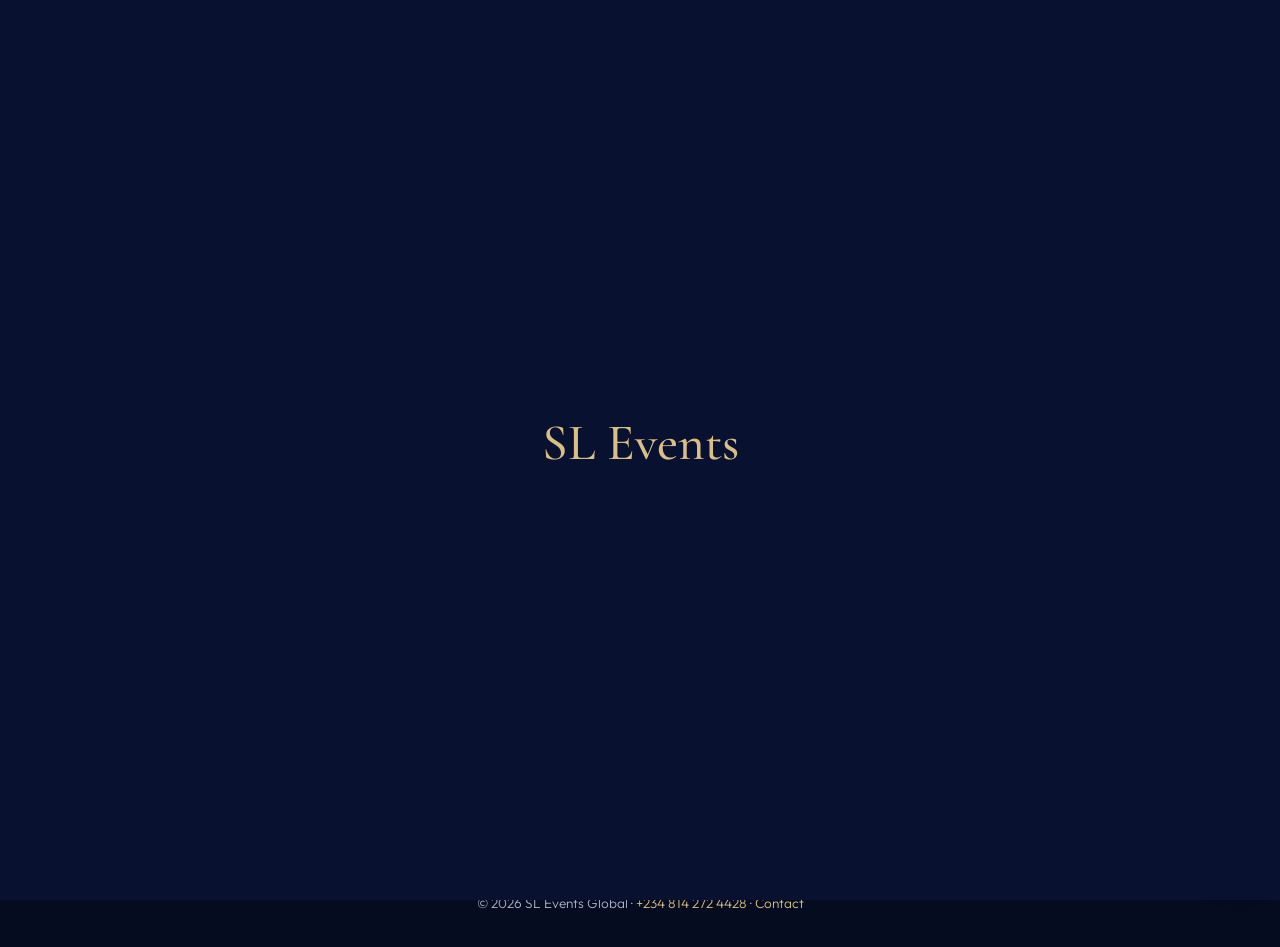
==== gallery.html @ 5a5d55a5 "Add files via upload" ====
<!DOCTYPE html>
<html lang="en">
<head>
<meta charset="utf-8">
<meta name="viewport" content="width=device-width, initial-scale=1, viewport-fit=cover">
<title>Gallery | SL Events Global</title>
<meta name="description" content="Browse moments from weddings, birthdays, anniversaries and corporate events planned and managed by SL Events Global.">
<meta name="theme-color" content="#0a1530">
<link rel="icon" href="favicon.svg" type="image/svg+xml">
<link rel="manifest" href="site.webmanifest">
<link rel="canonical" href="https://www.slevents.com/gallery.html">
<meta property="og:type" content="website"><meta property="og:url" content="https://www.slevents.com/gallery.html">
<meta property="og:title" content="Gallery | SL Events Global"><meta property="og:description" content="Moments from events planned by SL Events Global."><meta property="og:image" content="h2.PNG">
<script type="application/ld+json">{"@context":"https://schema.org","@type":"ImageGallery","name":"SL Events Global Gallery","url":"https://www.slevents.com/gallery.html"}</script>
<link rel="preconnect" href="https://fonts.googleapis.com"><link rel="preconnect" href="https://fonts.gstatic.com" crossorigin>
<link href="https://fonts.googleapis.com/css2?family=Cormorant+Garamond:ital,wght@0,500;0,600;1,500&family=Outfit:wght@300;400&display=swap" rel="stylesheet">
<style>
:root{--navy:#081230;--navy2:#0f1d44;--navy3:#16295c;--gold:#d9bf86;--gold2:#f1e2b8;--mute:#a9b3cf}
*{box-sizing:border-box;margin:0;padding:0}
html{scroll-behavior:smooth}
body{background:var(--navy);color:#e9ecf5;font:300 1rem/1.7 'Outfit',sans-serif;overflow-x:hidden;max-width:100vw}
img{max-width:100%;display:block}a{color:inherit;text-decoration:none}
.logo,h1,h2{font-family:'Cormorant Garamond',serif;font-weight:500;color:#fff;line-height:1.1}
.gold-t{background:linear-gradient(100deg,var(--gold),var(--gold2),var(--gold));background-size:200%;-webkit-background-clip:text;background-clip:text;color:transparent;animation:sh 6s linear infinite}
@keyframes sh{to{background-position:200% 0}}
#pg{position:fixed;top:0;left:0;height:3px;width:0;background:linear-gradient(90deg,var(--gold),var(--gold2));z-index:300}
#ld{position:fixed;inset:0;background:var(--navy);z-index:200;display:grid;place-items:center;transition:opacity .8s,visibility .8s}
#ld.off{opacity:0;visibility:hidden}
#ld div{font:500 clamp(2rem,9vw,3.2rem) 'Cormorant Garamond',serif;color:var(--gold);text-align:center}
#ld i{display:block;height:2px;width:0;background:var(--gold);margin:.8rem auto 0;animation:ld 1.6s infinite}
@keyframes ld{0%{width:0;margin-left:50%}50%{width:100%;margin-left:0}100%{width:0;margin-left:100%}}
header{position:fixed;top:0;left:0;right:0;z-index:70;display:flex;justify-content:space-between;align-items:center;padding:calc(.9rem + env(safe-area-inset-top,0px)) 1.2rem .9rem}
header::before{content:"";position:absolute;inset:0;z-index:-1;background:rgba(8,18,48,.92);backdrop-filter:blur(12px);border-bottom:1px solid rgba(217,191,134,.25)}
.logo{font-size:1.5rem}.logo b{color:var(--gold);font-weight:600}
.back{color:var(--gold);border:1px solid var(--gold);padding:.5rem 1.1rem;border-radius:50px;font-size:.88rem;transition:.4s}.back:hover{background:var(--gold);color:var(--navy)}
.hero{position:relative;padding:8rem 1.2rem 3rem;text-align:center;overflow:hidden;background:radial-gradient(ellipse at top,var(--navy3),var(--navy) 70%)}
#fx{position:absolute;inset:0;width:100%;height:100%;pointer-events:none}
.hero>*{position:relative}
.hero h1{font-size:clamp(2.8rem,13vw,6rem)}
.hero h1 span{display:inline-block;opacity:0;transform:translateY(70px) rotateX(-80deg);animation:up .9s forwards cubic-bezier(.2,.8,.2,1)}
@keyframes up{to{opacity:1;transform:none}}
.hero p{color:var(--mute);max-width:44ch;margin:1rem auto 0;opacity:0;animation:up 1s 1s forwards}
.badge{display:inline-flex;gap:.5rem;align-items:baseline;margin-top:1.6rem;padding:.5rem 1.4rem;border:1px solid var(--gold);border-radius:50px;color:var(--gold);opacity:0;animation:up 1s 1.3s forwards}
.badge b{font:500 1.6rem 'Cormorant Garamond',serif}
.line{width:1px;height:60px;margin:2rem auto 0;background:linear-gradient(var(--gold),transparent);animation:ln 1.8s infinite}
@keyframes ln{0%{transform:scaleY(0);transform-origin:top}50%{transform:scaleY(1);transform-origin:top}51%{transform-origin:bottom}100%{transform:scaleY(0);transform-origin:bottom}}
#g{display:flex;gap:.7rem;width:min(1300px,100% - 1.4rem);margin:1.5rem auto 4rem;align-items:flex-start}
@media(min-width:800px){#g{gap:1.1rem}}
.col{flex:1;min-width:0;display:flex;flex-direction:column;gap:.7rem}
@media(min-width:800px){.col{gap:1.1rem}}
.col:nth-child(even){margin-top:2rem}
figure{position:relative;width:100%;border-radius:16px;overflow:hidden;border:1px solid rgba(217,191,134,.25);cursor:zoom-in;background:var(--navy2);opacity:0;transform:translateY(60px) scale(.94);transition:opacity .9s var(--d,0s),transform .9s cubic-bezier(.2,.8,.2,1) var(--d,0s),border-color .4s,box-shadow .4s}
figure.in{opacity:1;transform:none}
figure img{width:100%;height:100%;object-fit:cover;transition:transform 1.2s cubic-bezier(.2,.8,.2,1)}
figure::after{content:"";position:absolute;inset:0;background:linear-gradient(transparent 55%,rgba(8,18,48,.85));opacity:0;transition:.5s}
figure span{position:absolute;right:.8rem;bottom:.8rem;z-index:2;width:42px;height:42px;border-radius:50%;background:var(--gold);color:var(--navy);display:grid;place-items:center;font-size:1.4rem;transform:scale(0) rotate(-90deg);transition:.5s}
figure:hover{border-color:var(--gold);box-shadow:0 16px 40px rgba(0,0,0,.45)}figure:hover img{transform:scale(1.1)}figure:hover::after{opacity:1}figure:hover span{transform:none}
.empty{width:100%;text-align:center;color:var(--mute);padding:3rem 1rem}
/* lightbox */
#lb{position:fixed;inset:0;background:rgba(5,12,32,.97);z-index:100;display:none;place-items:center;padding:4.2rem .8rem 3.4rem}
#lb.on{display:grid;animation:fi .4s}@keyframes fi{from{opacity:0}}
#lbi{max-height:100%;max-width:100%;border-radius:12px;border:1px solid var(--gold);object-fit:contain}
#lbi.sw{animation:sw .5s cubic-bezier(.2,.8,.2,1)}@keyframes sw{from{opacity:0;transform:scale(.92)}}
.lbb{position:absolute;width:46px;height:46px;border-radius:50%;border:1px solid var(--gold);background:rgba(8,18,48,.7);color:var(--gold);font-size:1.4rem;cursor:pointer;transition:.3s}.lbb:hover{background:var(--gold);color:var(--navy)}
#x{top:calc(.8rem + env(safe-area-inset-top,0px));right:.8rem}#pv{left:.6rem;top:50%}#nx{right:.6rem;top:50%}
#lc{position:absolute;bottom:calc(1rem + env(safe-area-inset-bottom,0px));left:0;right:0;text-align:center;color:var(--gold);letter-spacing:.15em;font-size:.85rem}
/* cta + footer */
.cta{text-align:center;padding:4.5rem 1.2rem;background:linear-gradient(rgba(8,18,48,.85),rgba(8,18,48,.92)),radial-gradient(circle at 50% 0,var(--navy3),var(--navy))}
.cta h2{font-size:clamp(2rem,7vw,3.2rem);margin-bottom:1.4rem}
.btn{display:inline-block;padding:.9rem 1.8rem;border-radius:50px;background:linear-gradient(100deg,var(--gold),var(--gold2));color:var(--navy);font-weight:400;transition:.4s}.btn:hover{box-shadow:0 0 30px rgba(217,191,134,.5);transform:translateY(-3px)}
footer{text-align:center;padding:2rem 1rem calc(2rem + env(safe-area-inset-bottom,0px));border-top:1px solid rgba(217,191,134,.3);color:var(--mute);font-size:.85rem;background:#050c20}footer a{color:var(--gold)}
.fab{position:fixed;right:1rem;bottom:calc(1rem + env(safe-area-inset-bottom,0px));display:flex;flex-direction:column;gap:.7rem;z-index:80}
.fab a{width:54px;height:54px;border-radius:50%;display:grid;place-items:center;font-size:1.4rem;box-shadow:0 6px 20px rgba(0,0,0,.45);animation:pu 2.4s infinite}
.wa{background:#25d366;color:#fff}.ph{background:var(--gold);color:var(--navy);animation-delay:1.2s!important}
@keyframes pu{0%{box-shadow:0 0 0 0 rgba(217,191,134,.55)}70%,100%{box-shadow:0 0 0 18px rgba(217,191,134,0)}}
@media(prefers-reduced-motion:reduce){*{animation-duration:.01s!important;transition-duration:.01s!important}}
</style>
</head>
<body>
<div id="pg"></div>
<div id="ld"><div>SL Events<i></i></div></div>
<header><a href="index.html" class="logo">SL <b>Events</b></a><a class="back" href="index.html">← Back home</a></header>
<section class="hero">
  <canvas id="fx"></canvas>
  <h1 id="ht" class="gold-t">Our Gallery</h1>
  <p>Moments we've helped create, one celebration at a time.</p>
  <div class="badge"><b id="cnt">0</b> moments</div>
  <div class="line"></div>
</section>
<main id="g" aria-label="Photo gallery"></main>
<div id="lb"><button class="lbb" id="x" aria-label="Close">×</button><button class="lbb" id="pv" aria-label="Previous">‹</button><button class="lbb" id="nx" aria-label="Next">›</button><img id="lbi" alt="Enlarged event photo"><div id="lc"></div></div>
<section class="cta"><h2 class="gold-t">Love what you see?</h2><a class="btn" href="https://wa.me/2348142724428?text=Hello%20SLEVENTS" target="_blank" rel="noopener">Plan your event with us</a></section>
<footer>
  <p>© <span id="yr"></span> SL Events Global · <a href="tel:+2348142724428">+234 814 272 4428</a> · <a href="index.html#contact">Contact</a></p>
</footer>
<div class="fab">
  <a class="wa" href="https://wa.me/2348142724428?text=Hello%20SLEVENTS" target="_blank" rel="noopener" aria-label="Chat on WhatsApp">✉</a>
  <a class="ph" href="tel:+2348142724428" aria-label="Call SL Events">✆</a>
</div>
<script>
const $=s=>document.querySelector(s);
$('#yr').textContent=new Date().getFullYear();
const ht=$('#ht');ht.innerHTML=ht.textContent.split(' ').map((w,i)=>`<span style="animation-delay:${.4+i*.2}s">${w}&nbsp;</span>`).join('');
// particles
const cv=$('#fx'),cx=cv.getContext('2d');let W,H;const P=[];
function rs(){W=cv.width=cv.offsetWidth;H=cv.height=cv.offsetHeight}rs();addEventListener('resize',rs);
for(let i=0;i<40;i++)P.push({x:Math.random(),y:Math.random(),r:Math.random()*2+.6,s:Math.random()*.0007+.0002,a:Math.random()*6});
(function f(){cx.clearRect(0,0,W,H);P.forEach(p=>{p.y-=p.s;p.a+=.02;if(p.y<0)p.y=1;cx.globalAlpha=.4+Math.sin(p.a)*.4;cx.fillStyle='#f1e2b8';cx.beginPath();cx.arc(p.x*W,p.y*H,p.r,0,7);cx.fill()});requestAnimationFrame(f)})();
addEventListener('scroll',()=>{$('#pg').style.width=scrollY/Math.max(1,document.documentElement.scrollHeight-innerHeight)*100+'%'},{passive:true});
// discover images: folder listing first, then h1,h2,h3... probing
const g=$('#g');let items=[];
const probe=s=>new Promise(r=>{const i=new Image();i.onload=()=>r({s,w:i.naturalWidth,h:i.naturalHeight});i.onerror=()=>r(null);i.src=s});
async function discover(){
  try{const r=await fetch('./');if(!r.ok)throw 0;
    const t=await r.text(),names=[...new Set([...new DOMParser().parseFromString(t,'text/html').querySelectorAll('a[href]')].map(a=>decodeURIComponent(a.getAttribute('href').split('?')[0].split('/').pop())).filter(h=>/\.(jpe?g|png|webp)$/i.test(h)))].sort((a,b)=>a.localeCompare(b,undefined,{numeric:true}));
    if(!names.length)throw 0;return(await Promise.all(names.map(probe))).filter(Boolean)}
  catch(e){const out=[];let miss=0;
    for(let k=1;k<=300&&miss<10;k++){let hit=null;for(const x of['jpg','JPG','jpeg','png','PNG']){hit=await probe('h'+k+'.'+x);if(hit)break}hit?(out.push(hit),miss=0):miss++}
    return out}
}
// stable masonry: sizes are known before anything is drawn, so nothing jumps
const io=new IntersectionObserver(e=>e.forEach(x=>{if(x.isIntersecting){x.target.classList.add('in');io.unobserve(x.target)}}),{threshold:.08});
let cols=0;
const nc=()=>innerWidth<600?2:innerWidth<1000?3:4;
function layout(){cols=nc();g.innerHTML='';
  if(!items.length){g.innerHTML='<p class="empty">No photos found yet.</p>';return}
  const cs=[],hs=Array(cols).fill(0);
  for(let i=0;i<cols;i++){const d=document.createElement('div');d.className='col';g.appendChild(d);cs.push(d)}
  items.forEach((it,i)=>{const k=hs.indexOf(Math.min(...hs));hs[k]+=it.h/it.w;
    const f=document.createElement('figure');f.style.aspectRatio=it.w+'/'+it.h;f.style.setProperty('--d',(cs[k].children.length%3)*.1+'s');
    const im=new Image();im.src=it.s;im.alt='SL Events Global event photo '+(i+1);im.decoding='async';
    f.append(im);f.insertAdjacentHTML('beforeend','<span>+</span>');f.onclick=()=>openLb(i);cs[k].append(f);io.observe(f)})}
let rt;addEventListener('resize',()=>{clearTimeout(rt);rt=setTimeout(()=>{if(nc()!==cols)layout()},200)});
discover().then(r=>{items=r;layout();
  let c=0;const n=items.length,t=setInterval(()=>{c+=Math.max(1,Math.ceil(n/40));if(c>=n){c=n;clearInterval(t)}$('#cnt').textContent=c},30);
  $('#ld').classList.add('off')});
// lightbox
const lb=$('#lb'),lbi=$('#lbi');let cur=0;
function setImg(){lbi.classList.remove('sw');void lbi.offsetWidth;lbi.src=items[cur].s;lbi.classList.add('sw');$('#lc').textContent=(cur+1)+' / '+items.length}
function openLb(i){cur=i;lb.classList.add('on');document.body.style.overflow='hidden';setImg()}
function closeLb(){lb.classList.remove('on');document.body.style.overflow=''}
function step(d){cur=(cur+d+items.length)%items.length;setImg()}
$('#x').onclick=closeLb;$('#pv').onclick=()=>step(-1);$('#nx').onclick=()=>step(1);
lb.onclick=e=>{if(e.target===lb)closeLb()};
addEventListener('keydown',e=>{if(!lb.classList.contains('on'))return;if(e.key==='Escape')closeLb();if(e.key==='ArrowRight')step(1);if(e.key==='ArrowLeft')step(-1)});
let sx=0;lb.addEventListener('touchstart',e=>sx=e.touches[0].clientX,{passive:true});
lb.addEventListener('touchend',e=>{const d=e.changedTouches[0].clientX-sx;if(Math.abs(d)>50)step(d<0?1:-1)});
</script>
</body>
</html>
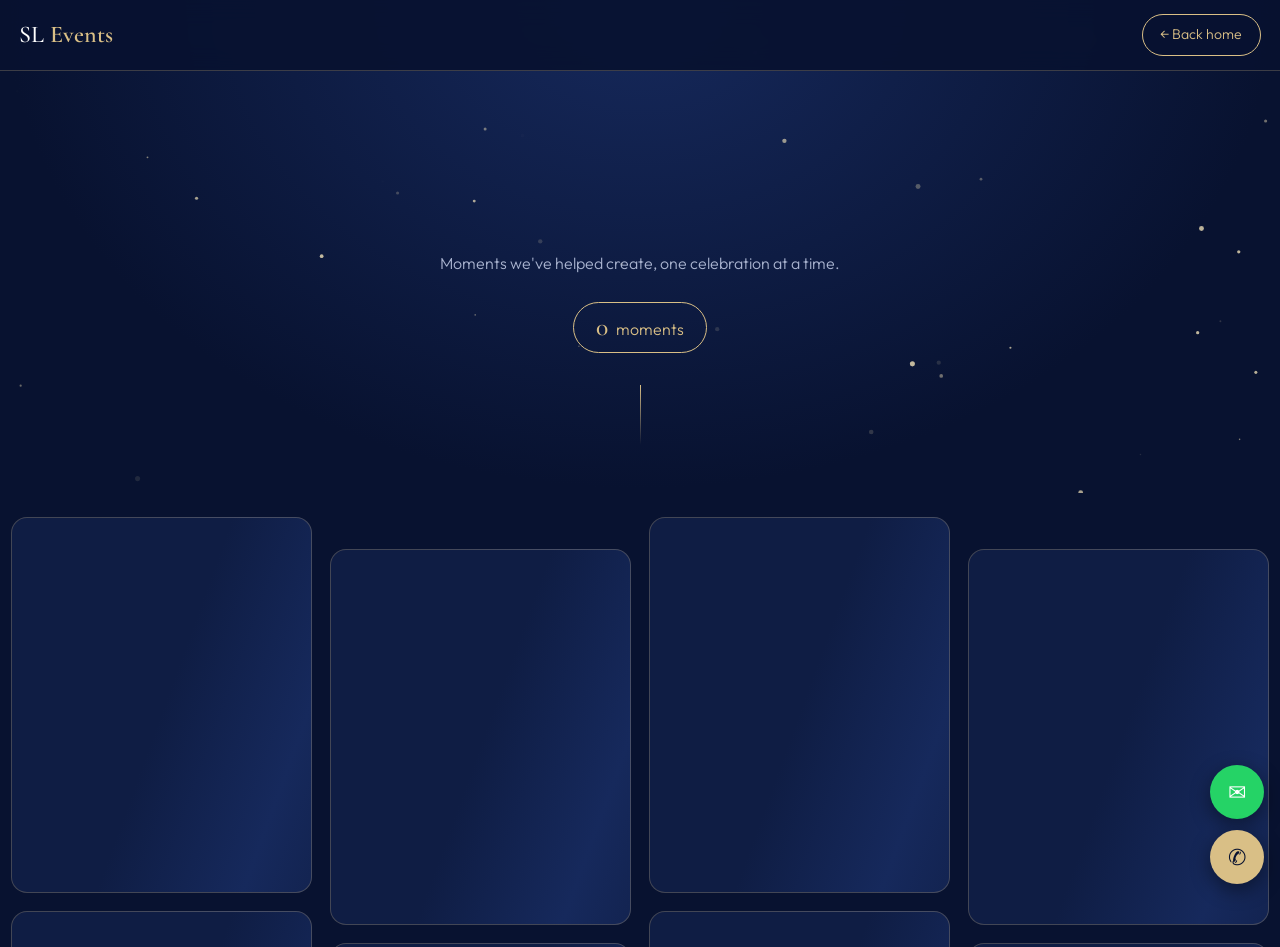
==== commit caa77afa: "Update gallery.html" ====
--- a/gallery.html
+++ b/gallery.html
@@ -1,17 +1,18 @@
+
 <!DOCTYPE html>
 <html lang="en">
 <head>
 <meta charset="utf-8">
 <meta name="viewport" content="width=device-width, initial-scale=1, viewport-fit=cover">
-<title>Gallery | SL Events Global</title>
-<meta name="description" content="Browse moments from weddings, birthdays, anniversaries and corporate events planned and managed by SL Events Global.">
+<title>Gallery | SL Events Global (SLEVENTS)</title>
+<meta name="description" content="Browse moments from weddings, birthdays, anniversaries and corporate events planned and managed by SL Events Global (SLEVENTS).">
 <meta name="theme-color" content="#0a1530">
 <link rel="icon" href="favicon.svg" type="image/svg+xml">
 <link rel="manifest" href="site.webmanifest">
-<link rel="canonical" href="https://www.slevents.com/gallery.html">
-<meta property="og:type" content="website"><meta property="og:url" content="https://www.slevents.com/gallery.html">
-<meta property="og:title" content="Gallery | SL Events Global"><meta property="og:description" content="Moments from events planned by SL Events Global."><meta property="og:image" content="h2.PNG">
-<script type="application/ld+json">{"@context":"https://schema.org","@type":"ImageGallery","name":"SL Events Global Gallery","url":"https://www.slevents.com/gallery.html"}</script>
+<link rel="canonical" href="https://slevents.com.ng/gallery.html">
+<meta property="og:type" content="website"><meta property="og:url" content="https://slevents.com.ng/gallery.html">
+<meta property="og:title" content="Gallery | SL Events Global"><meta property="og:description" content="Moments from events planned by SL Events Global."><meta property="og:image" content="https://slevents.com.ng/h2.PNG"><meta property="og:site_name" content="SL Events Global (SLEVENTS)">
+<script type="application/ld+json">{"@context":"https://schema.org","@type":"ImageGallery","name":"SL Events Global (SLEVENTS) Gallery","publisher":{"@type":"EventPlanner","name":"SL Events Global","alternateName":["SLEVENTS","SL Events"]},"url":"https://slevents.com.ng/gallery.html"}</script>
 <link rel="preconnect" href="https://fonts.googleapis.com"><link rel="preconnect" href="https://fonts.gstatic.com" crossorigin>
 <link href="https://fonts.googleapis.com/css2?family=Cormorant+Garamond:ital,wght@0,500;0,600;1,500&family=Outfit:wght@300;400&display=swap" rel="stylesheet">
 <style>
@@ -24,7 +25,8 @@
 .gold-t{background:linear-gradient(100deg,var(--gold),var(--gold2),var(--gold));background-size:200%;-webkit-background-clip:text;background-clip:text;color:transparent;animation:sh 6s linear infinite}
 @keyframes sh{to{background-position:200% 0}}
 #pg{position:fixed;top:0;left:0;height:3px;width:0;background:linear-gradient(90deg,var(--gold),var(--gold2));z-index:300}
-#ld{position:fixed;inset:0;background:var(--navy);z-index:200;display:grid;place-items:center;transition:opacity .8s,visibility .8s}
+#ld{position:fixed;inset:0;background:var(--navy);z-index:200;display:grid;place-items:center;transition:opacity .8s,visibility .8s;animation:lo .6s 3.5s forwards}
+@keyframes lo{to{opacity:0;visibility:hidden}}
 #ld.off{opacity:0;visibility:hidden}
 #ld div{font:500 clamp(2rem,9vw,3.2rem) 'Cormorant Garamond',serif;color:var(--gold);text-align:center}
 #ld i{display:block;height:2px;width:0;background:var(--gold);margin:.8rem auto 0;animation:ld 1.6s infinite}
@@ -49,9 +51,8 @@
 .col{flex:1;min-width:0;display:flex;flex-direction:column;gap:.7rem}
 @media(min-width:800px){.col{gap:1.1rem}}
 .col:nth-child(even){margin-top:2rem}
-figure{position:relative;width:100%;border-radius:16px;overflow:hidden;border:1px solid rgba(217,191,134,.25);cursor:zoom-in;background:var(--navy2);opacity:0;transform:translateY(60px) scale(.94);transition:opacity .9s var(--d,0s),transform .9s cubic-bezier(.2,.8,.2,1) var(--d,0s),border-color .4s,box-shadow .4s}
-figure.in{opacity:1;transform:none}
-figure img{width:100%;height:100%;object-fit:cover;transition:transform 1.2s cubic-bezier(.2,.8,.2,1)}
+figure{position:relative;width:100%;border-radius:16px;overflow:hidden;border:1px solid rgba(217,191,134,.25);cursor:zoom-in;background:linear-gradient(110deg,var(--navy2) 30%,var(--navy3) 50%,var(--navy2) 70%) 0 0/200% 100%;animation:shm 1.4s linear infinite;transition:border-color .4s,box-shadow .4s}figure.done{animation:none;background:var(--navy2)}@keyframes shm{to{background-position:-200% 0}}
+figure img{width:100%;height:100%;object-fit:cover;opacity:0;transform:scale(1.12);transition:opacity .9s,transform 1.2s cubic-bezier(.2,.8,.2,1)}figure img.ld{opacity:1;transform:none}
 figure::after{content:"";position:absolute;inset:0;background:linear-gradient(transparent 55%,rgba(8,18,48,.85));opacity:0;transition:.5s}
 figure span{position:absolute;right:.8rem;bottom:.8rem;z-index:2;width:42px;height:42px;border-radius:50%;background:var(--gold);color:var(--navy);display:grid;place-items:center;font-size:1.4rem;transform:scale(0) rotate(-90deg);transition:.5s}
 figure:hover{border-color:var(--gold);box-shadow:0 16px 40px rgba(0,0,0,.45)}figure:hover img{transform:scale(1.1)}figure:hover::after{opacity:1}figure:hover span{transform:none}
@@ -91,7 +92,7 @@
 <div id="lb"><button class="lbb" id="x" aria-label="Close">×</button><button class="lbb" id="pv" aria-label="Previous">‹</button><button class="lbb" id="nx" aria-label="Next">›</button><img id="lbi" alt="Enlarged event photo"><div id="lc"></div></div>
 <section class="cta"><h2 class="gold-t">Love what you see?</h2><a class="btn" href="https://wa.me/2348142724428?text=Hello%20SLEVENTS" target="_blank" rel="noopener">Plan your event with us</a></section>
 <footer>
-  <p>© <span id="yr"></span> SL Events Global · <a href="tel:+2348142724428">+234 814 272 4428</a> · <a href="index.html#contact">Contact</a></p>
+  <p>© <span id="yr"></span> SL Events Global · <a href="tel:+2348142724428">+234 814 272 4428</a> · <a href="contact.html">Contact</a></p>
 </footer>
 <div class="fab">
   <a class="wa" href="https://wa.me/2348142724428?text=Hello%20SLEVENTS" target="_blank" rel="noopener" aria-label="Chat on WhatsApp">✉</a>
@@ -108,35 +109,39 @@
 (function f(){cx.clearRect(0,0,W,H);P.forEach(p=>{p.y-=p.s;p.a+=.02;if(p.y<0)p.y=1;cx.globalAlpha=.4+Math.sin(p.a)*.4;cx.fillStyle='#f1e2b8';cx.beginPath();cx.arc(p.x*W,p.y*H,p.r,0,7);cx.fill()});requestAnimationFrame(f)})();
 addEventListener('scroll',()=>{$('#pg').style.width=scrollY/Math.max(1,document.documentElement.scrollHeight-innerHeight)*100+'%'},{passive:true});
 // discover images: folder listing first, then h1,h2,h3... probing
+setTimeout(()=>$('#ld').classList.add('off'),2500);
 const g=$('#g');let items=[];
-const probe=s=>new Promise(r=>{const i=new Image();i.onload=()=>r({s,w:i.naturalWidth,h:i.naturalHeight});i.onerror=()=>r(null);i.src=s});
+// find names only (tiny requests): folder listing first, then HEAD checks for h1, h2, h3...
+const has=async u=>{try{return(await fetch(u,{method:'HEAD'})).ok}catch(e){return false}};
 async function discover(){
   try{const r=await fetch('./');if(!r.ok)throw 0;
     const t=await r.text(),names=[...new Set([...new DOMParser().parseFromString(t,'text/html').querySelectorAll('a[href]')].map(a=>decodeURIComponent(a.getAttribute('href').split('?')[0].split('/').pop())).filter(h=>/\.(jpe?g|png|webp)$/i.test(h)))].sort((a,b)=>a.localeCompare(b,undefined,{numeric:true}));
-    if(!names.length)throw 0;return(await Promise.all(names.map(probe))).filter(Boolean)}
-  catch(e){const out=[];let miss=0;
-    for(let k=1;k<=300&&miss<10;k++){let hit=null;for(const x of['jpg','JPG','jpeg','png','PNG']){hit=await probe('h'+k+'.'+x);if(hit)break}hit?(out.push(hit),miss=0):miss++}
+    if(!names.length)throw 0;return names.map(s=>({s}))}
+  catch(e){const out=[],ex=['jpg','JPG','jpeg','png','PNG'];
+    for(let k=1;k<=300;k+=10){const b=await Promise.all(Array.from({length:10},async(_,j)=>{for(const x of ex){const u='h'+(k+j)+'.'+x;if(await has(u))return{s:u}}return null}));
+      const hit=b.filter(Boolean);if(!hit.length)break;out.push(...hit)}
     return out}
 }
-// stable masonry: sizes are known before anything is drawn, so nothing jumps
-const io=new IntersectionObserver(e=>e.forEach(x=>{if(x.isIntersecting){x.target.classList.add('in');io.unobserve(x.target)}}),{threshold:.08});
+// lazy masonry: photos go into columns by position (so order never changes) and only download when near the screen
+const io=new IntersectionObserver(e=>e.forEach(x=>{if(!x.isIntersecting)return;const im=x.target.firstChild;im.src=im.dataset.s;io.unobserve(x.target)}),{rootMargin:'350px 0px'});
 let cols=0;
 const nc=()=>innerWidth<600?2:innerWidth<1000?3:4;
 function layout(){cols=nc();g.innerHTML='';
   if(!items.length){g.innerHTML='<p class="empty">No photos found yet.</p>';return}
-  const cs=[],hs=Array(cols).fill(0);
+  const cs=[];
   for(let i=0;i<cols;i++){const d=document.createElement('div');d.className='col';g.appendChild(d);cs.push(d)}
-  items.forEach((it,i)=>{const k=hs.indexOf(Math.min(...hs));hs[k]+=it.h/it.w;
-    const f=document.createElement('figure');f.style.aspectRatio=it.w+'/'+it.h;f.style.setProperty('--d',(cs[k].children.length%3)*.1+'s');
-    const im=new Image();im.src=it.s;im.alt='SL Events Global event photo '+(i+1);im.decoding='async';
-    f.append(im);f.insertAdjacentHTML('beforeend','<span>+</span>');f.onclick=()=>openLb(i);cs[k].append(f);io.observe(f)})}
+  items.forEach((it,i)=>{const f=document.createElement('figure'),im=new Image();f.style.aspectRatio='4/5';
+    im.alt='SLEVENTS event photo '+(i+1);im.decoding='async';im.dataset.s=it.s;
+    im.onload=()=>{f.style.aspectRatio=im.naturalWidth+'/'+im.naturalHeight;f.classList.add('done');requestAnimationFrame(()=>im.classList.add('ld'))};
+    im.onerror=()=>f.remove();
+    f.append(im);f.insertAdjacentHTML('beforeend','<span>+</span>');f.onclick=()=>openLb(i);cs[i%cols].append(f);io.observe(f)})}
 let rt;addEventListener('resize',()=>{clearTimeout(rt);rt=setTimeout(()=>{if(nc()!==cols)layout()},200)});
 discover().then(r=>{items=r;layout();
   let c=0;const n=items.length,t=setInterval(()=>{c+=Math.max(1,Math.ceil(n/40));if(c>=n){c=n;clearInterval(t)}$('#cnt').textContent=c},30);
   $('#ld').classList.add('off')});
 // lightbox
 const lb=$('#lb'),lbi=$('#lbi');let cur=0;
-function setImg(){lbi.classList.remove('sw');void lbi.offsetWidth;lbi.src=items[cur].s;lbi.classList.add('sw');$('#lc').textContent=(cur+1)+' / '+items.length}
+function setImg(){lbi.classList.remove('sw');void lbi.offsetWidth;lbi.src=items[cur].s;lbi.classList.add('sw');new Image().src=items[(cur+1)%items.length].s;$('#lc').textContent=(cur+1)+' / '+items.length}
 function openLb(i){cur=i;lb.classList.add('on');document.body.style.overflow='hidden';setImg()}
 function closeLb(){lb.classList.remove('on');document.body.style.overflow=''}
 function step(d){cur=(cur+d+items.length)%items.length;setImg()}
